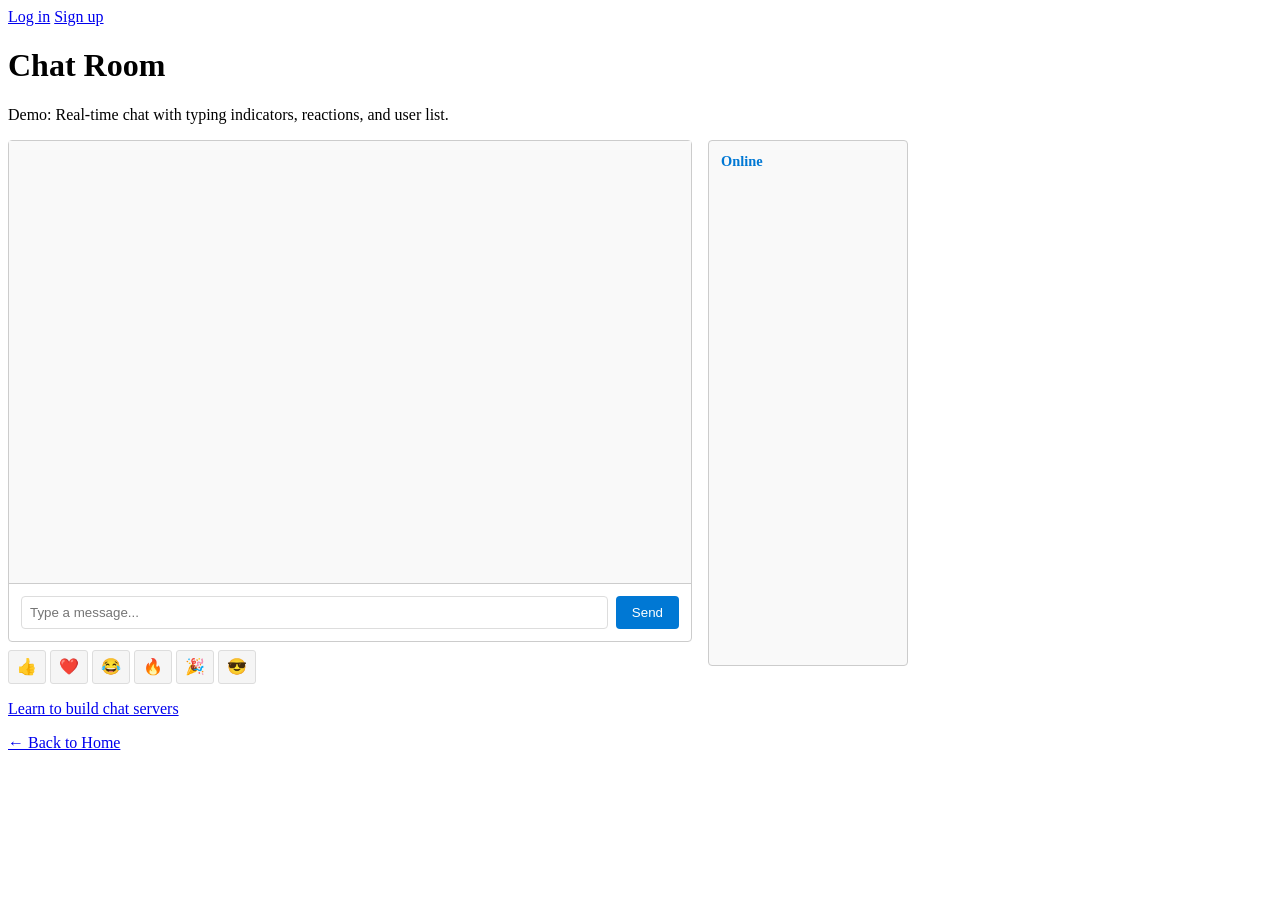
==== Chat.html @ 3e297cb5 "Create Chat.html" ====
<!DOCTYPE html>
<html lang="en">
<head>
  <meta charset="utf-8" />
  <meta name="viewport" content="width=device-width,initial-scale=1" />
  <title>Chat — Canada Capital Computer Computing Coding Club</title>
  <link rel="stylesheet" href="mystyle.css">
  <style>
    .chat-layout { display: grid; grid-template-columns: 1fr 200px; gap: 1rem; max-width: 900px; }
    .chat-container { height: 500px; display: flex; flex-direction: column; border: 1px solid #ccc; border-radius: 4px; }
    #chatBox { flex: 1; overflow-y: auto; padding: 1rem; background: #f9f9f9; }
    .chat-message { margin-bottom: 0.5rem; padding: 0.5rem 0.75rem; background: #fff; border-radius: 4px; border-left: 3px solid #0078d4; }
    .chat-message.own { border-left-color: #28a745; background: #e8f5e9; }
    .chat-reactions { margin-top: 0.25rem; font-size: 0.85rem; color: #666; }
    .reaction-btn { display: inline-block; padding: 0.2rem 0.4rem; margin-right: 0.25rem; background: #f0f0f0; border: 1px solid #ddd; border-radius: 3px; cursor: pointer; font-size: 0.8rem; }
    .reaction-btn:hover { background: #e0e0e0; }
    .typing-indicator { font-size: 0.85rem; color: #999; font-style: italic; margin-bottom: 0.5rem; }
    .chat-input-area { padding: 0.75rem; border-top: 1px solid #ccc; display: flex; gap: 0.5rem; flex-wrap: wrap; }
    .chat-input-area input { flex: 1; min-width: 150px; padding: 0.5rem; border: 1px solid #ddd; border-radius: 4px; }
    .chat-input-area button { padding: 0.5rem 1rem; background: #0078d4; color: #fff; border: none; border-radius: 4px; cursor: pointer; }
    .chat-input-area button:hover { background: #005fa3; }
    .emoji-picker { display: flex; gap: 0.25rem; flex-wrap: wrap; margin-top: 0.5rem; }
    .emoji-btn { padding: 0.4rem 0.5rem; background: #f5f5f5; border: 1px solid #ddd; border-radius: 3px; cursor: pointer; font-size: 1rem; }
    .emoji-btn:hover { background: #e8e8e8; }
    .user-list { border: 1px solid #ccc; border-radius: 4px; padding: 0.75rem; background: #f9f9f9; max-height: 500px; overflow-y: auto; }
    .user-list h3 { margin: 0 0 0.5rem 0; font-size: 0.9rem; color: #0078d4; }
    .user-item { padding: 0.4rem 0.5rem; margin-bottom: 0.25rem; background: #fff; border-radius: 3px; font-size: 0.85rem; border-left: 2px solid #28a745; }
    .user-item.inactive { border-left-color: #ccc; opacity: 0.6; }
  </style>
</head>
<body>
  <div id="userbar" aria-live="polite"></div>

  <main>
    <h1>Chat Room</h1>
    <p>Demo: Real-time chat with typing indicators, reactions, and user list.</p>

    <div class="chat-layout">
      <div>
        <div class="chat-container">
          <div id="chatBox"></div>
          <div id="typingIndicator" class="typing-indicator" hidden></div>
          <div class="chat-input-area">
            <input id="chatInput" type="text" placeholder="Type a message..." />
            <button id="sendBtn">Send</button>
          </div>
        </div>
        <div class="emoji-picker">
          <button class="emoji-btn" data-emoji="👍">👍</button>
          <button class="emoji-btn" data-emoji="❤️">❤️</button>
          <button class="emoji-btn" data-emoji="😂">😂</button>
          <button class="emoji-btn" data-emoji="🔥">🔥</button>
          <button class="emoji-btn" data-emoji="🎉">🎉</button>
          <button class="emoji-btn" data-emoji="😎">😎</button>
        </div>
      </div>

      <div class="user-list">
        <h3>Online</h3>
        <div id="usersList"></div>
      </div>
    </div>

    <div id="message" class="success-message" aria-live="polite" hidden></div>

    <p style="margin-top: 1rem;"><a href="ChatServer.html" class="button">Learn to build chat servers</a></p>
    <p><a href="index.html">← Back to Home</a></p>
  </main>

  <script>
    // Reuse userbar from other pages
    function escapeHtml(s) {
      return String(s).replace(/[&<>\"'`]/g, function (c) {
        return {'&':'&amp;','<':'&lt;','>':'&gt;','\"':'&quot;',"'":"&#39;","`":"&#96;"}[c];
      });
    }

    function renderUserBar() {
      const container = document.getElementById('userbar');
      if (!container) return;
      const raw = localStorage.getItem('ccc_current_user');
      if (raw) {
        try {
          const user = JSON.parse(raw);
          const name = user && user.name ? escapeHtml(user.name) : escapeHtml(user.email || '');
          container.innerHTML = `<div class="userbar">Welcome, <strong>${name}</strong> <a href="Profile.html" class="button">Profile</a> <button id="logoutBtn">Log out</button></div>`;
          const btn = document.getElementById('logoutBtn');
          if (btn) btn.addEventListener('click', function () {
            localStorage.removeItem('ccc_current_user');
            renderUserBar();
            clearChatState();
          });
          return;
        } catch (e) { }
      }
      container.innerHTML = `<div class="userbar"><a href="Login.html" class="button">Log in</a> <a href="SignUp.html" class="button">Sign up</a></div>`;
    }

    document.addEventListener('DOMContentLoaded', renderUserBar);

    // Chat logic
    (function () {
      const chatBox = document.getElementById('chatBox');
      const chatInput = document.getElementById('chatInput');
      const sendBtn = document.getElementById('sendBtn');
      const typingIndicator = document.getElementById('typingIndicator');
      const usersList = document.getElementById('usersList');
      const emojiButtons = document.querySelectorAll('.emoji-btn');

      function getCurrentUser() {
        const raw = localStorage.getItem('ccc_current_user');
        if (!raw) return null;
        try { return JSON.parse(raw); } catch (e) { return null; }
      }

      function loadMessages() {
        try {
          return JSON.parse(localStorage.getItem('ccc_messages') || '[]');
        } catch (e) {
          return [];
        }
      }

      function loadUserSessions() {
        try {
          return JSON.parse(localStorage.getItem('ccc_user_sessions') || '{}');
        } catch (e) {
          return {};
        }
      }

      function saveMessages(messages) {
        localStorage.setItem('ccc_messages', JSON.stringify(messages));
      }

      function updateUserSession() {
        const user = getCurrentUser();
        if (!user) return;
        const sessions = loadUserSessions();
        sessions[user.email] = { name: user.name, lastSeen: Date.now() };
        localStorage.setItem('ccc_user_sessions', JSON.stringify(sessions));
      }

      function renderMessages() {
        const messages = loadMessages();
        const user = getCurrentUser();
        chatBox.innerHTML = '';
        messages.forEach((msg, idx) => {
          const isOwn = user && user.email === msg.senderEmail;
          const el = document.createElement('div');
          el.className = 'chat-message' + (isOwn ? ' own' : '');
          let reactions = '';
          if (msg.reactions && Object.keys(msg.reactions).length > 0) {
            reactions = '<div class="chat-reactions">';
            for (const [emoji, count] of Object.entries(msg.reactions)) {
              reactions += `<button class="reaction-btn" data-msg-idx="${idx}" data-emoji="${emoji}">${emoji} ${count}</button>`;
            }
            reactions += '</div>';
          }
          el.innerHTML = `<strong>${escapeHtml(msg.senderName)}</strong>: ${escapeHtml(msg.text)}${reactions}`;
          chatBox.appendChild(el);
        });
        // attach reaction handlers
        document.querySelectorAll('[data-msg-idx]').forEach(btn => {
          btn.addEventListener('click', function () {
            addReaction(parseInt(this.dataset.msgIdx), this.dataset.emoji);
          });
        });
        chatBox.scrollTop = chatBox.scrollHeight;
      }

      function renderUsers() {
        const sessions = loadUserSessions();
        const now = Date.now();
        const activeThreshold = 10000; // 10 seconds
        usersList.innerHTML = '';
        Object.entries(sessions).forEach(([email, session]) => {
          const isActive = (now - session.lastSeen) < activeThreshold;
          const li = document.createElement('div');
          li.className = 'user-item' + (isActive ? '' : ' inactive');
          li.textContent = session.name || email;
          usersList.appendChild(li);
        });
      }

      function addReaction(msgIdx, emoji) {
        const messages = loadMessages();
        if (msgIdx >= 0 && msgIdx < messages.length) {
          if (!messages[msgIdx].reactions) messages[msgIdx].reactions = {};
          if (!messages[msgIdx].reactions[emoji]) messages[msgIdx].reactions[emoji] = 0;
          messages[msgIdx].reactions[emoji]++;
          saveMessages(messages);
          renderMessages();
        }
      }

      function sendMessage() {
        const user = getCurrentUser();
        if (!user) {
          alert('You must be logged in to chat.');
          return;
        }
        const text = chatInput.value.trim();
        if (!text) return;

        const messages = loadMessages();
        messages.push({
          senderName: user.name || user.email,
          senderEmail: user.email,
          text: text,
          timestamp: new Date().toISOString(),
          reactions: {}
        });
        saveMessages(messages);
        chatInput.value = '';
        typingIndicator.hidden = true;
        renderMessages();
        updateUserSession();
      }

      sendBtn.addEventListener('click', sendMessage);
      chatInput.addEventListener('keypress', function (e) {
        if (e.key === 'Enter') sendMessage();
      });

      // Typing indicator
      let typingTimeout;
      chatInput.addEventListener('input', function () {
        clearTimeout(typingTimeout);
        if (this.value.length > 0) {
          const user = getCurrentUser();
          if (user) {
            localStorage.setItem('ccc_typing_user', user.email);
          }
        }
        typingTimeout = setTimeout(() => {
          localStorage.removeItem('ccc_typing_user');
        }, 2000);
      });

      // Emoji quick reactions on last message
      emojiButtons.forEach(btn => {
        btn.addEventListener('click', function () {
          const lastMsg = loadMessages().length - 1;
          if (lastMsg >= 0) {
            addReaction(lastMsg, this.dataset.emoji);
          }
        });
      });

      // Render on load and refresh
      document.addEventListener('DOMContentLoaded', () => {
        updateUserSession();
        renderMessages();
        renderUsers();
      });

      setInterval(() => {
        const typingEmail = localStorage.getItem('ccc_typing_user');
        const user = getCurrentUser();
        if (typingEmail && typingEmail !== (user ? user.email : null)) {
          const sessions = loadUserSessions();
          const typingUser = sessions[typingEmail];
          if (typingUser) {
            typingIndicator.textContent = `${typingUser.name || typingEmail} is typing...`;
            typingIndicator.hidden = false;
          }
        } else {
          typingIndicator.hidden = true;
        }
        renderMessages();
        renderUsers();
        updateUserSession();
      }, 500);

      window.clearChatState = function () {
        const user = getCurrentUser();
        if (!user) {
          const sessions = loadUserSessions();
          delete sessions[user.email];
          localStorage.setItem('ccc_user_sessions', JSON.stringify(sessions));
        }
      };
    })();
  </script>
</body>
</html>
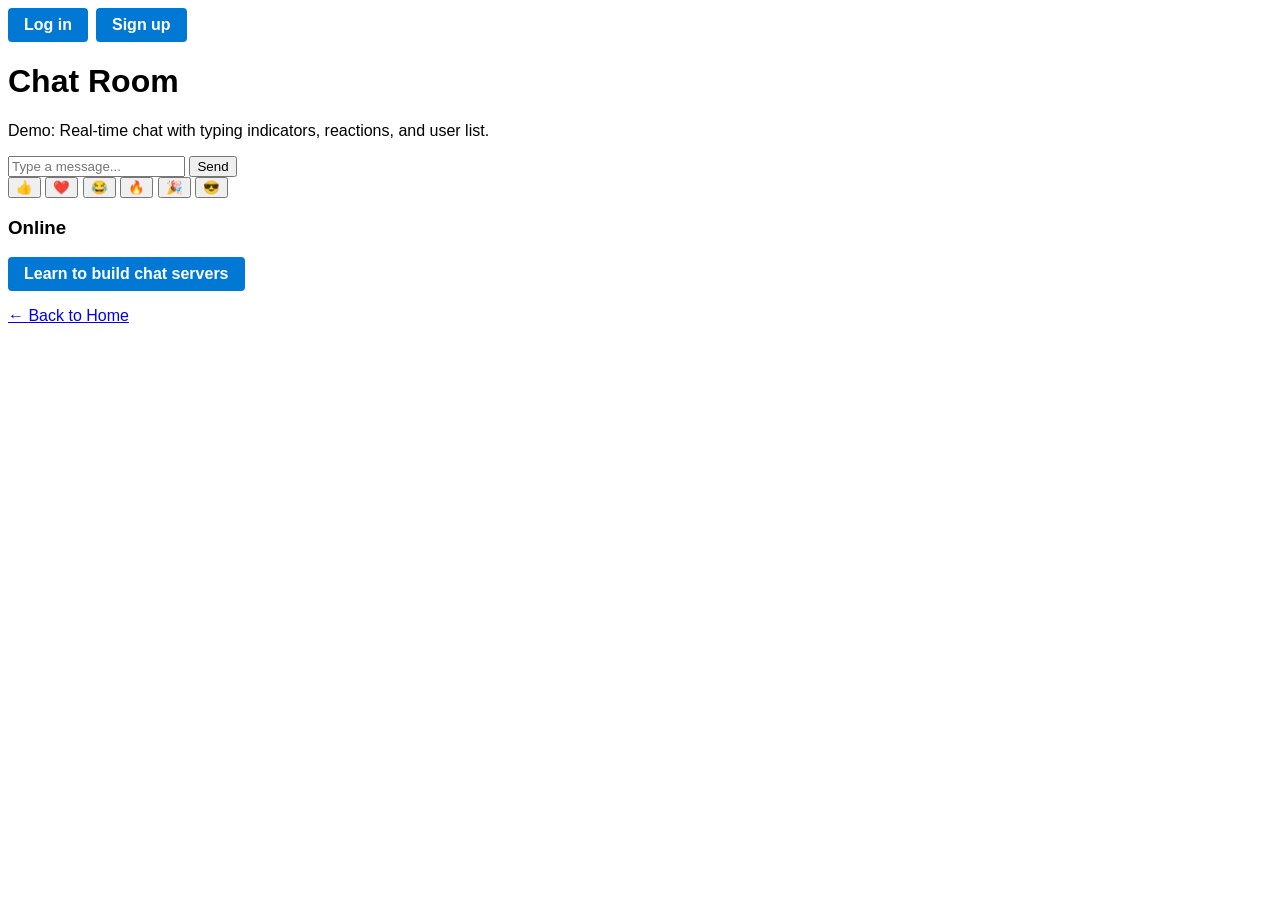
==== commit 26d85f7d: "Update Chat.html" ====
--- a/Chat.html
+++ b/Chat.html
@@ -6,6 +6,138 @@
   <title>Chat — Canada Capital Computer Computing Coding Club</title>
   <link rel="stylesheet" href="mystyle.css">
   <style>
+      <style>
+    :root {
+      --bg-primary: #fff;
+      --bg-secondary: #f5f5f5;
+      --bg-tertiary: #f9f9f9;
+      --text-primary: #000;
+      --text-secondary: #666;
+      --border-color: #ddd;
+      --border-dark: #ccc;
+      --tab-active: #0078d4;
+      --button-primary: #0078d4;
+      --button-primary-hover: #005fa3;
+      --button-secondary: #666;
+      --button-secondary-hover: #555;
+      --error-bg: #ffe6e6;
+      --error-text: #c00;
+      --editor-bg: #fff;
+      --editor-text: #000;
+    }
+
+    body.theme-dark {
+      --bg-primary: #1e1e1e;
+      --bg-secondary: #2d2d2d;
+      --bg-tertiary: #252525;
+      --text-primary: #e0e0e0;
+      --text-secondary: #aaa;
+      --border-color: #444;
+      --border-dark: #333;
+      --tab-active: #4fc3f7;
+      --button-primary: #4fc3f7;
+      --button-primary-hover: #29b6f6;
+      --button-secondary: #555;
+      --button-secondary-hover: #666;
+      --error-bg: #5a2020;
+      --error-text: #ff6b6b;
+      --editor-bg: #1e1e1e;
+      --editor-text: #e0e0e0;
+    }
+
+    body.theme-high-contrast {
+      --bg-primary: #000;
+      --bg-secondary: #111;
+      --bg-tertiary: #111;
+      --text-primary: #fff;
+      --text-secondary: #ccc;
+      --border-color: #fff;
+      --border-dark: #fff;
+      --tab-active: #ffff00;
+      --button-primary: #ffff00;
+      --button-primary-hover: #cccc00;
+      --button-secondary: #fff;
+      --button-secondary-hover: #ffff00;
+      --error-bg: #330000;
+      --error-text: #ffff00;
+      --editor-bg: #000;
+      --editor-text: #fff;
+    }
+
+    body.theme-dracula {
+      --bg-primary: #282a36;
+      --bg-secondary: #21222c;
+      --bg-tertiary: #282a36;
+      --text-primary: #f8f8f2;
+      --text-secondary: #b0aaaa;
+      --border-color: #44475a;
+      --border-dark: #44475a;
+      --tab-active: #ff79c6;
+      --button-primary: #ff79c6;
+      --button-primary-hover: #ff6fd8;
+      --button-secondary: #44475a;
+      --button-secondary-hover: #6272a4;
+      --error-bg: #663333;
+      --error-text: #ff5555;
+      --editor-bg: #282a36;
+      --editor-text: #f8f8f2;
+    }
+
+    body.theme-nord {
+      --bg-primary: #2e3440;
+      --bg-secondary: #3b4252;
+      --bg-tertiary: #434c5e;
+      --text-primary: #eceff4;
+      --text-secondary: #d8dee9;
+      --border-color: #4c566a;
+      --border-dark: #4c566a;
+      --tab-active: #88c0d0;
+      --button-primary: #88c0d0;
+      --button-primary-hover: #81a1c1;
+      --button-secondary: #4c566a;
+      --button-secondary-hover: #5e81ac;
+      --error-bg: #3d2d2d;
+      --error-text: #bf616a;
+      --editor-bg: #2e3440;
+      --editor-text: #eceff4;
+    }
+
+    body.theme-solarized {
+      --bg-primary: #fdf6e3;
+      --bg-secondary: #eee8d5;
+      --bg-tertiary: #eee8d5;
+      --text-primary: #657b83;
+      --text-secondary: #839496;
+      --border-color: #d6d0c8;
+      --border-dark: #d6d0c8;
+      --tab-active: #268bd2;
+      --button-primary: #268bd2;
+      --button-primary-hover: #1e70d2;
+      --button-secondary: #839496;
+      --button-secondary-hover: #93a1a1;
+      --error-bg: #fde5e3;
+      --error-text: #dc322f;
+      --editor-bg: #fdf6e3;
+      --editor-text: #657b83;
+    }
+
+    body.theme-monokai {
+      --bg-primary: #272822;
+      --bg-secondary: #3e3d32;
+      --bg-tertiary: #272822;
+      --text-primary: #f8f8f2;
+      --text-secondary: #a6a6a6;
+      --border-color: #3e3d32;
+      --border-dark: #3e3d32;
+      --tab-active: #66d9ef;
+      --button-primary: #66d9ef;
+      --button-primary-hover: #5fc9e8;
+      --button-secondary: #3e3d32;
+      --button-secondary-hover: #555;
+      --error-bg: #332222;
+      --error-text: #f92672;
+      --editor-bg: #272822;
+      --editor-text: #f8f8f2;
     .chat-layout { display: grid; grid-template-columns: 1fr 200px; gap: 1rem; max-width: 900px; }
     .chat-container { height: 500px; display: flex; flex-direction: column; border: 1px solid #ccc; border-radius: 4px; }
     #chatBox { flex: 1; overflow-y: auto; padding: 1rem; background: #f9f9f9; }
--- a/mystyle.css
+++ b/mystyle.css
@@ -0,0 +1,42 @@
+body {
+  font-family: "Kedebideri", sans-serif;
+  font-weight: 400;
+  font-style: normal;
+}
+
+/* Simple button-like link */
+.button {
+  display: inline-block;
+  padding: 0.5rem 1rem;
+  background: #0078d4;
+  color: #fff;
+  text-decoration: none;
+  border-radius: 4px;
+  font-weight: 600;
+}
+.button:hover,
+.button:focus {
+  background: #005fa3;
+}
+.success-message {
+  margin-top: 1rem;
+  padding: 0.6rem 0.8rem;
+  background: #e6ffed;
+  border: 1px solid #b3f0c6;
+  border-radius: 4px;
+}
+.signup-form { max-width: 420px; }
+.form-row { margin-bottom: 0.75rem; }
+.form-row label { display:block; margin-bottom:0.25rem; }
+.form-row input[type="text"],
+.form-row input[type="email"],
+.form-row input[type="password"],
+.form-row input[type="number"] { width:100%; padding:0.45rem; box-sizing:border-box; }
+.form-row.checkbox label { display:inline-flex; align-items:center; gap:0.5rem; }
+.signup-form button { padding:0.5rem 0.9rem; background:#0078d4; color:#fff; border:none; border-radius:4px; cursor:pointer; }
+.signup-form button:hover { background:#005fa3; }
+
+/* User status bar */
+.userbar { margin-bottom: 1rem; display:flex; gap:0.5rem; align-items:center; }
+.userbar button { background:#d9534f; color:#fff; border:none; padding:0.35rem 0.6rem; border-radius:4px; cursor:pointer; }
+.userbar button:hover { background:#c9302c; }
